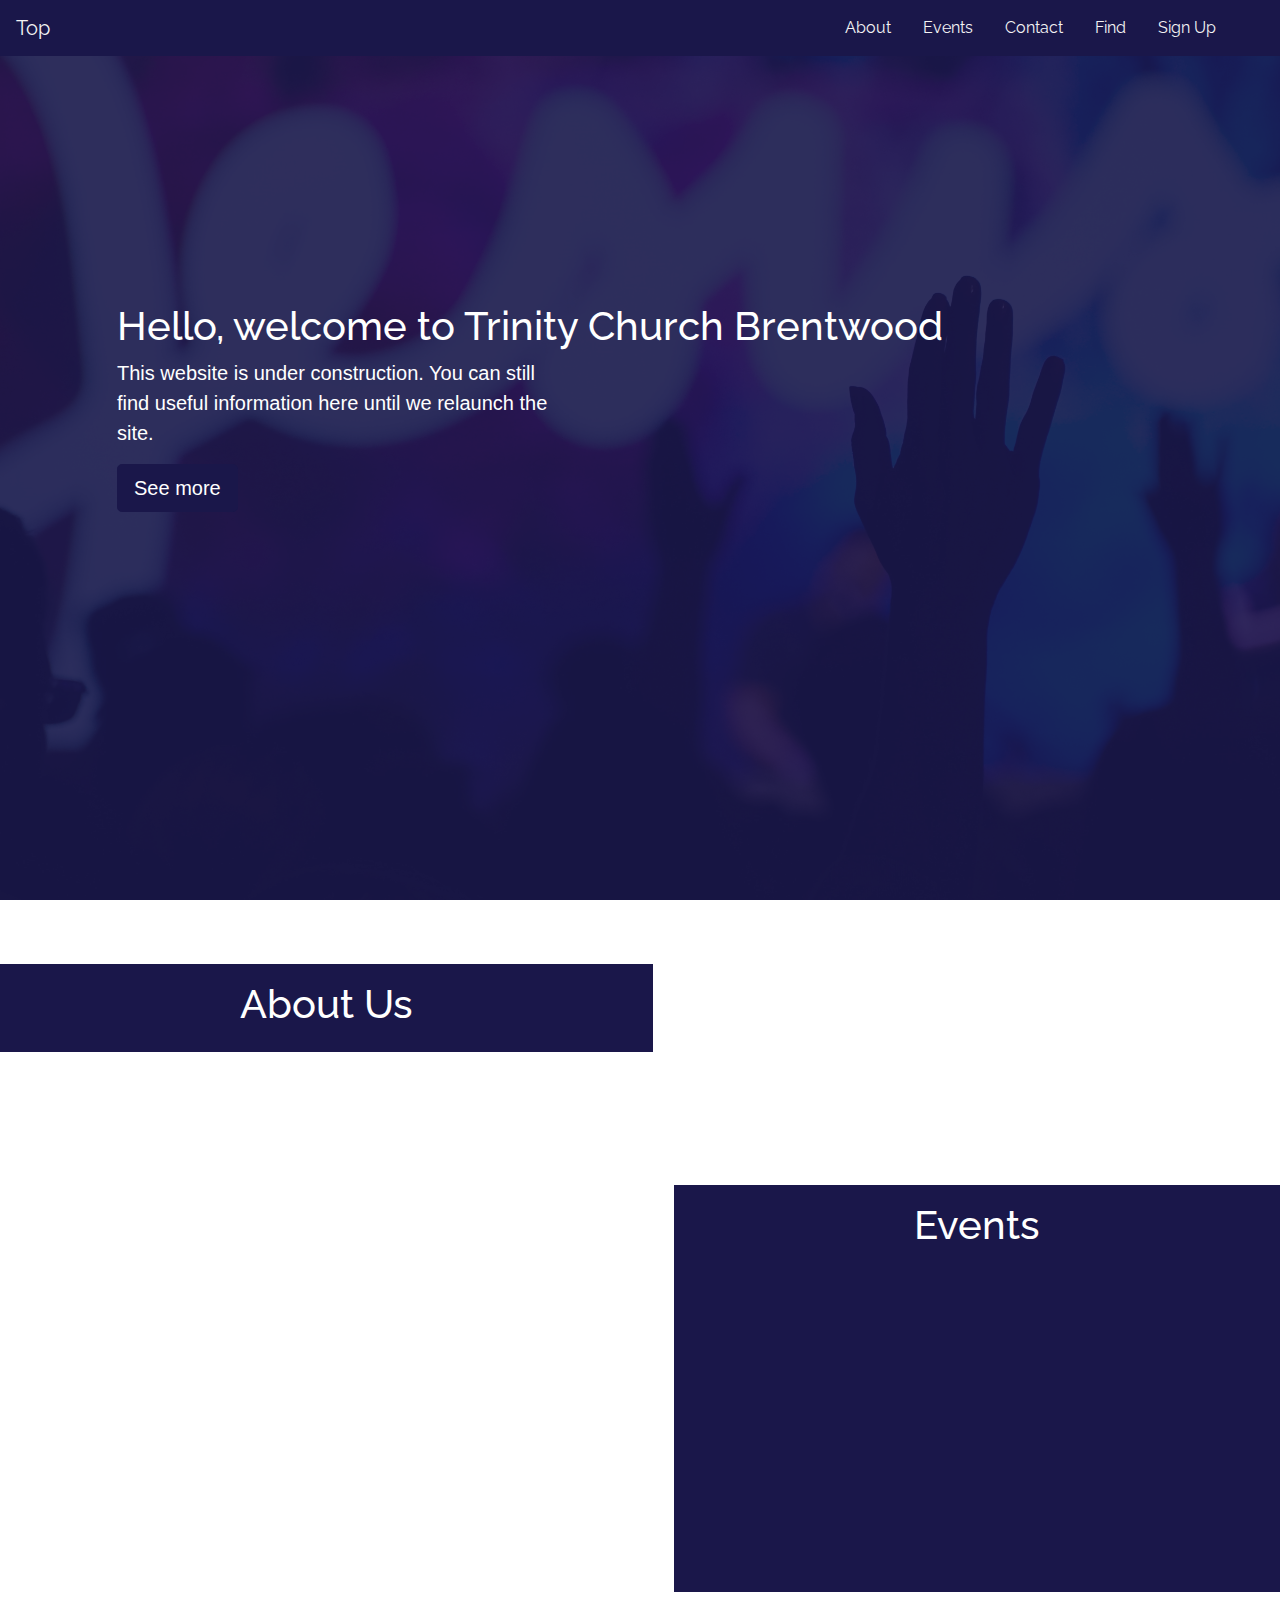
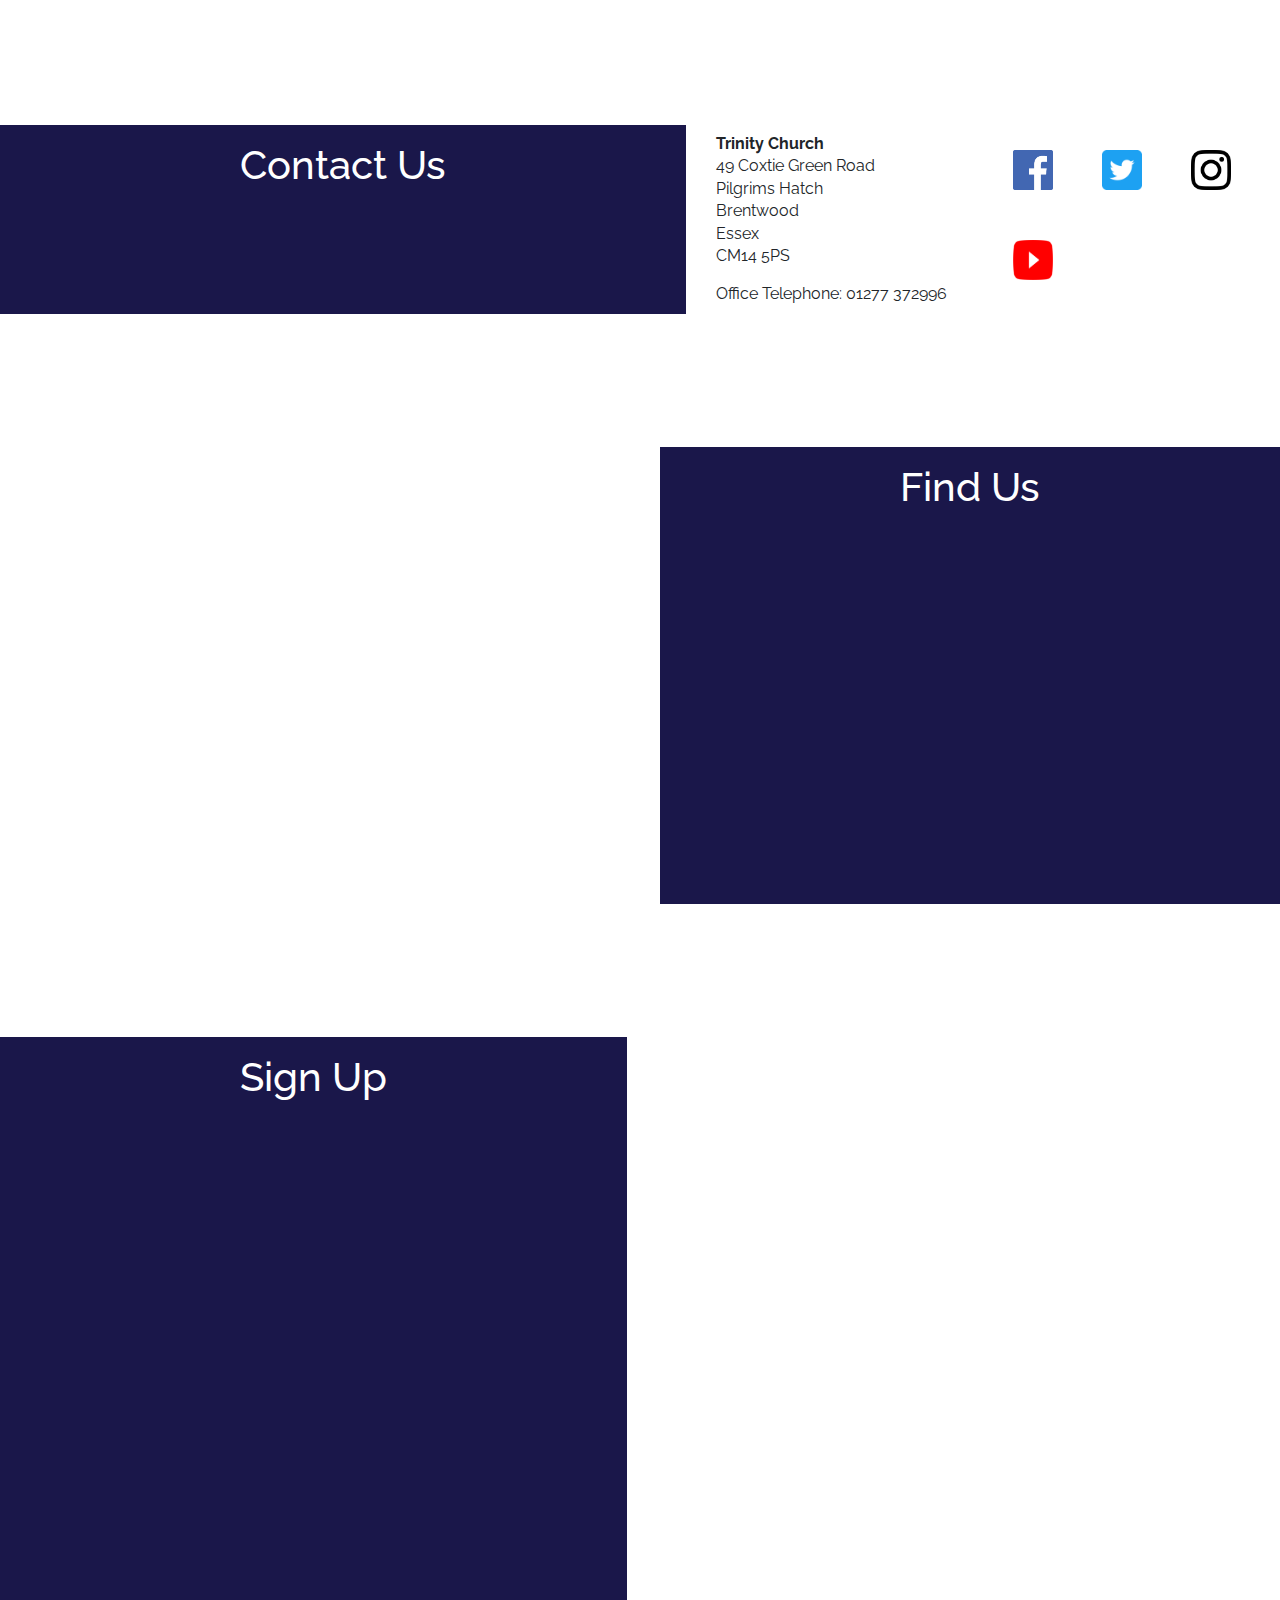
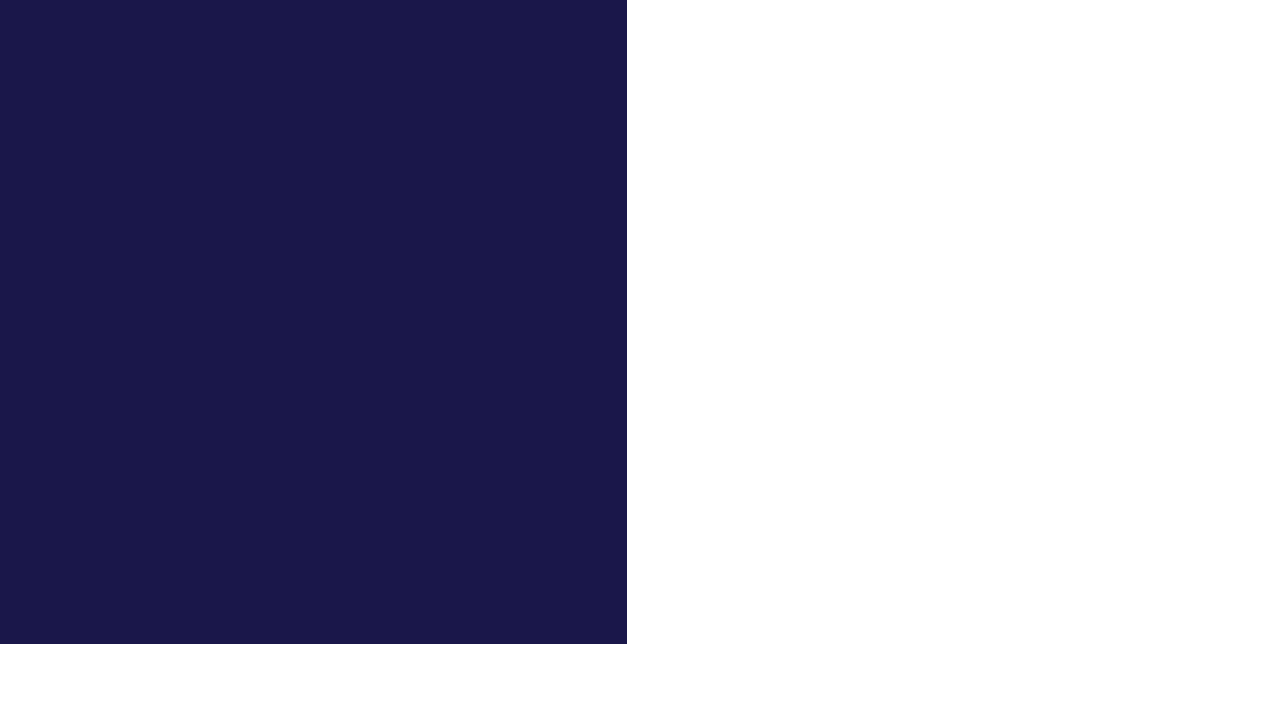
==== index.html @ a3bc24b7 "Initial web commit" ====
<!doctype html>
<html lang="en">

    <head>

		<!-- Required meta tags -->
        <meta charset="utf-8">
        <meta name="viewport" content="width=device-width, initial-scale=1, shrink-to-fit=no">
        
        <title>Trinity Church Brentwood</title>

        <link rel="stylesheet" href="assets/css/bootstrap.min.css" />
        <link rel="stylesheet" href="assets/css/main.css" />
    </head>

    <body>
        <!-- navbar -->
        <nav class="navbar navbar-expand-lg fixed-top">
            <a class="navbar-brand" href="#">Top</a>
            <button class="navbar-toggler" type="button" data-toggle="collapse" data-target="#navbarSupportedContent" aria-controls="navbarSupportedContent" aria-expanded="false" aria-label="Toggle navigation">  
                <span class="navbar-toggler-icon"></span>
            </button>
            <div class="collapse navbar-collapse " id="navbarSupportedContent">     
                <ul class="navbar-nav mr-4">
                    <li class="nav-item">
                        <a class="nav-link" data-value="about" href="#">About</a>        
                    </li> 
                    <li class="nav-item">
                        <a class="nav-link " data-value="events"href="#">Events</a>    
                    </li> 
                    <li class="nav-item">
                        <a class="nav-link" data-value="contactus" href="#">Contact</a>
                    </li>  
                    <li class="nav-item">
                        <a class="nav-link" data-value="findus" href="#">Find</a>
                    </li>  
                    <li class="nav-item">  
                        <a class="nav-link " data-value="signup" href="#">Sign Up</a>       
                    </li>  
                </ul> 
            </div>
        </nav>

        <!-- header -->
        <header class="header">
            <div class="overlay">
            </div>
            <div class="container">
                <div class="description ">
                    <h1>Hello, welcome to Trinity Church Brentwood</h1>
                    <p>This website is under construction. You can still find useful information here until we relaunch the site.</p>
                    <button class="btn btn-outline-secondary btn-lg">See more</button>
                </div>
            </div>
        </header>

        <div id="about"></div>
        <!-- About section -->
        <div class="about">
            <div class="container-fluid">
                <div class="row">
                    <div class="heading">
                        <h1>About Us</h1>
                    </div>
                </div>
            </div>
        </div>

        <!-- Events section -->
        <div style="height:5px" id="events"></div>
        <div class="events">
            <div class="container-fluid">
                <div class="row">
                    <div class="col-md-5" style="display: table; margin: 0 auto;">
                        <iframe class="content" frameborder="0" height="400" scrolling="no" src="https://tcb.churchsuite.co.uk/embed/calendar/featured?body_bgcolor=FFFFFF&event_border_color=FFFFFF&heading_color=1A174A" width="100%"></iframe>
                    </div>
                    <div class="heading">
                        <h1>Events</h1>
                    </div>
                </div>
            </div>
        </div>

        <!-- Contact section -->
        <div style="height:5px" id="contactus"></div>
        <div class="contactus">
            <div class="container-fluid">
                <div class="row">
                    <div class="heading">
                        <h1>Contact Us</h1>
                    </div>
                    <div class="col">
                        <div class="container-fluid">
                            <div class="row">
                                <div class="col">
                                    <div class="details">
                                        <p><b>Trinity Church</b></p>
                                        <p>49 Coxtie Green Road</p>
                                        <p>Pilgrims Hatch</p>
                                        <p>Brentwood</p>
                                        <p>Essex</p>
                                        <p>CM14 5PS</p>
                                    </div>
                                </div>
                            </div>
                            <div class="row">
                                <div class="col">
                                    <div class="details">
                                        <p></p>
                                       Office Telephone: 01277 372996
                                    </div>
                                </div>
                            </div>
                        </div>
                    </div>
                    <div class="col">
                        <div class="container-fluid">
                            <div class="row justify-content-center" style="height: 180px;">
                                <div class="col socialmedia">
                                    <img src="assets/img/socialmedia/facebook.png" width="40px" height="40px"></img>
                                </div>
                                <div class="col socialmedia">
                                    <img src="assets/img/socialmedia/twitter.png" width="40px" height="40px"></img>
                                </div>
                                <div class="col socialmedia">
                                    <img src="assets/img/socialmedia/instagram.png" width="40px" height="40px"></img>
                                </div>
                                <div class="col socialmedia">
                                    <img src="assets/img/socialmedia/youtube.png" width="40px" height="40px"></img>
                                </div>
                            </div>
                        </div>
                    </div>
                </div>
            </div>
        </div>

         <!-- Find Us -->
        <div style="height:5px" id="findus"></div>
        <div class="findus">
            <div class="container-fluid">
                <div class="row">
                    <div class="col-md-5" style="display: table; margin: 0 auto;">
                        <iframe src="https://www.google.com/maps/embed?pb=!1m18!1m12!1m3!1d2476.1024092380017!2d0.26860645204049977!3d51.63964957955727!2m3!1f0!2f0!3f0!3m2!1i1024!2i768!4f13.1!3m3!1m2!1s0x47d8bc32964e179f%3A0x6605ad604397d15f!2sTrinity%20Church!5e0!3m2!1sen!2suk!4v1574765801449!5m2!1sen!2suk" width="600" height="450" frameborder="0" style="border:0;" allowfullscreen=""></iframe>
                    </div>
                    <div class="heading">
                        <h1>Find Us</h1>
                    </div>
                </div>
            </div>  
        </div>

        <!-- Sign Up section -->
        <div style="height:5px" id="signup"></div>
        <div class="signup">
            <div class="container-fluid">
                <div class="row">
                    <div class="heading">
                        <h1>Sign Up</h1>
                    </div>
                    <div class="col-md-5" style="display: table; margin: 0 auto;">
                        <iframe class="content" frameborder="0" height="1200" scrolling="no" src="https://tcb.churchsuite.co.uk/embed/addressbook/form?body_bgcolor=FFFFFF" width="400"></iframe>
                    </div>
                </div>
            </div>
            
        </div>

        <!-- Scripts -->
        <script type="text/javascript" src="assets/js/jquery.min.js"></script>
        <script type="text/javascript" src="assets/js/bootstrap.min.js"></script>
        <script type="text/javascript" src='assets/js/main.js'></script>


    </body>

</html>
---- assets/css/main.css ----
@import url('https://fonts.googleapis.com/css?family=Raleway');

html,h1,h2,h3,h4,h5,h6,a{
    font-family: "Raleway";
   }

.navbar{ background:#1A174A;}

.nav-link , .navbar-brand{ color: #f4f4f4; cursor: pointer;}

.nav-link{ margin-right: 1em !important;}

.nav-link:hover{ background: #f4f4f4; color: #1A174A; }

.navbar-collapse{ justify-content: flex-end;}

.navbar-toggler{  background:#fff !important;}

html, body {
    margin: 0;
    padding: 0;
}

.header{
    background-image: url('../img/header-background.jpg');
    background-attachment: fixed;
    background-size: cover;
    background-position: center;
   }

.overlay{
    position: relative;
    float: left;
    min-height: 100%;
    min-width: 100%;
    /*height:100%;
    width:100%;*/
    left: 0;
    top: 0;
    background: rgba(26, 23, 74, 0.9);
   }

 .description{
    position: absolute;
    top: 30%;
    margin: auto;
    padding: 2em;
    
}
.description h1{
    color:#FFFFFF ;
}

.description p{
    color:#FFFFFF;
    font-size: 20px;
    width: 50%;
    line-height: 1.5;
}
.description button{
    border:1px  solid #1A174A;
    background:#1A174A;
    color:#fff;
}

.heading {
    background-color: #1A174A;
    padding: 1em 15em;
    margin: 0;
    display: flex;
    /*align-items: center;*/
}

.about{
    margin: 4em 0;
    padding: 0;
    position: relative;
}

.about h1{
    color:#FFFFFF;
}

/*Events*/
.events{
    margin: 4em 0;
    position: relative;
}
.events h1{
    color:#FFFFFF;
}

/*Contact Us*/
.contactus{
    margin: 4em 0;
    position: relative; 
}
.contactus h1{
    color:#FFFFFF;
}

.details {
    margin: 1em 0;
    line-height: 0.5vmax;
    font-family: "Raleway";
}

.socialmedia {
    display: flex;
    align-items: center;
}

.socialmedia img {
    margin: 0;
}

/*Find Us*/
.findus{
    margin: 4em 0;
    position: relative; 
}
.findus h1{
    color:#FFFFFF;
}

/*Sign Up*/
.signup{
    margin: 4em 0;
    position: relative; 
}
.signup h1{
    color:#FFFFFF;
}
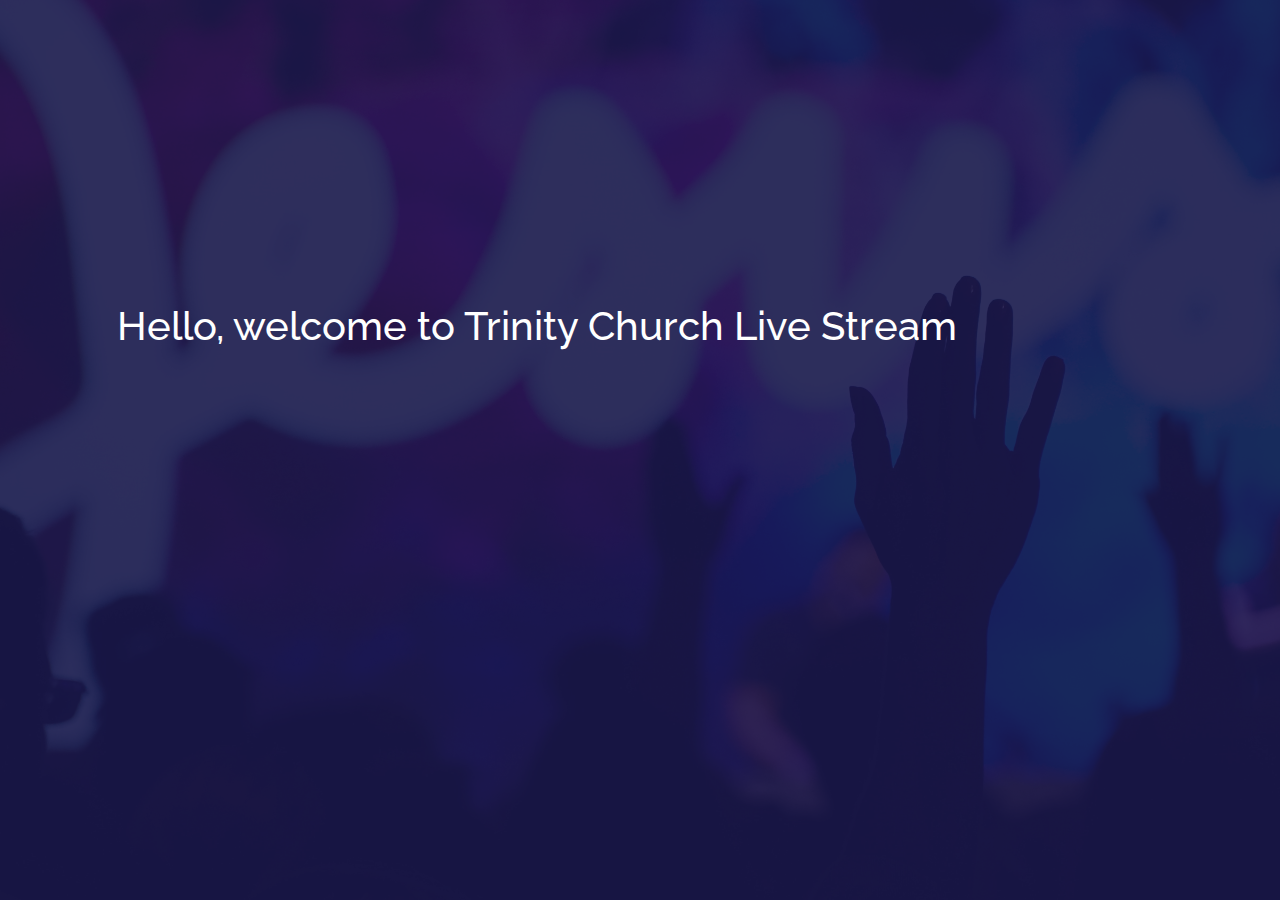
==== commit cd9e1e44: "rearrange pages" ====
--- a/index.html
+++ b/index.html
@@ -15,7 +15,7 @@
 
     <body>
         <!-- navbar -->
-        <nav class="navbar navbar-expand-lg fixed-top">
+        <!--nav class="navbar navbar-expand-lg fixed-top">
             <a class="navbar-brand" href="#">Top</a>
             <button class="navbar-toggler" type="button" data-toggle="collapse" data-target="#navbarSupportedContent" aria-controls="navbarSupportedContent" aria-expanded="false" aria-label="Toggle navigation">  
                 <span class="navbar-toggler-icon"></span>
@@ -39,7 +39,7 @@
                     </li>  
                 </ul> 
             </div>
-        </nav>
+        </nav-->
 
         <!-- header -->
         <header class="header">
@@ -47,124 +47,12 @@
             </div>
             <div class="container">
                 <div class="description ">
-                    <h1>Hello, welcome to Trinity Church Brentwood</h1>
-                    <p>This website is under construction. You can still find useful information here until we relaunch the site.</p>
-                    <button class="btn btn-outline-secondary btn-lg">See more</button>
+                    <h1>Hello, welcome to Trinity Church Live Stream</h1>
+                    <iframe width="560" height="315" src="https://www.youtube.com/embed/live_stream?channel=UCfa8s1Udrle-gUW3FH_Jwfg" frameborder="0" allowfullscreen></iframe>
+                    <!--iframe width="560" height="315" src="https://www.youtube.com/embed/O6Wyj3BQclc" frameborder="0" allowfullscreen></iframe-->
                 </div>
             </div>
         </header>
-
-        <div id="about"></div>
-        <!-- About section -->
-        <div class="about">
-            <div class="container-fluid">
-                <div class="row">
-                    <div class="heading">
-                        <h1>About Us</h1>
-                    </div>
-                </div>
-            </div>
-        </div>
-
-        <!-- Events section -->
-        <div style="height:5px" id="events"></div>
-        <div class="events">
-            <div class="container-fluid">
-                <div class="row">
-                    <div class="col-md-5" style="display: table; margin: 0 auto;">
-                        <iframe class="content" frameborder="0" height="400" scrolling="no" src="https://tcb.churchsuite.co.uk/embed/calendar/featured?body_bgcolor=FFFFFF&event_border_color=FFFFFF&heading_color=1A174A" width="100%"></iframe>
-                    </div>
-                    <div class="heading">
-                        <h1>Events</h1>
-                    </div>
-                </div>
-            </div>
-        </div>
-
-        <!-- Contact section -->
-        <div style="height:5px" id="contactus"></div>
-        <div class="contactus">
-            <div class="container-fluid">
-                <div class="row">
-                    <div class="heading">
-                        <h1>Contact Us</h1>
-                    </div>
-                    <div class="col">
-                        <div class="container-fluid">
-                            <div class="row">
-                                <div class="col">
-                                    <div class="details">
-                                        <p><b>Trinity Church</b></p>
-                                        <p>49 Coxtie Green Road</p>
-                                        <p>Pilgrims Hatch</p>
-                                        <p>Brentwood</p>
-                                        <p>Essex</p>
-                                        <p>CM14 5PS</p>
-                                    </div>
-                                </div>
-                            </div>
-                            <div class="row">
-                                <div class="col">
-                                    <div class="details">
-                                        <p></p>
-                                       Office Telephone: 01277 372996
-                                    </div>
-                                </div>
-                            </div>
-                        </div>
-                    </div>
-                    <div class="col">
-                        <div class="container-fluid">
-                            <div class="row justify-content-center" style="height: 180px;">
-                                <div class="col socialmedia">
-                                    <img src="assets/img/socialmedia/facebook.png" width="40px" height="40px"></img>
-                                </div>
-                                <div class="col socialmedia">
-                                    <img src="assets/img/socialmedia/twitter.png" width="40px" height="40px"></img>
-                                </div>
-                                <div class="col socialmedia">
-                                    <img src="assets/img/socialmedia/instagram.png" width="40px" height="40px"></img>
-                                </div>
-                                <div class="col socialmedia">
-                                    <img src="assets/img/socialmedia/youtube.png" width="40px" height="40px"></img>
-                                </div>
-                            </div>
-                        </div>
-                    </div>
-                </div>
-            </div>
-        </div>
-
-         <!-- Find Us -->
-        <div style="height:5px" id="findus"></div>
-        <div class="findus">
-            <div class="container-fluid">
-                <div class="row">
-                    <div class="col-md-5" style="display: table; margin: 0 auto;">
-                        <iframe src="https://www.google.com/maps/embed?pb=!1m18!1m12!1m3!1d2476.1024092380017!2d0.26860645204049977!3d51.63964957955727!2m3!1f0!2f0!3f0!3m2!1i1024!2i768!4f13.1!3m3!1m2!1s0x47d8bc32964e179f%3A0x6605ad604397d15f!2sTrinity%20Church!5e0!3m2!1sen!2suk!4v1574765801449!5m2!1sen!2suk" width="600" height="450" frameborder="0" style="border:0;" allowfullscreen=""></iframe>
-                    </div>
-                    <div class="heading">
-                        <h1>Find Us</h1>
-                    </div>
-                </div>
-            </div>  
-        </div>
-
-        <!-- Sign Up section -->
-        <div style="height:5px" id="signup"></div>
-        <div class="signup">
-            <div class="container-fluid">
-                <div class="row">
-                    <div class="heading">
-                        <h1>Sign Up</h1>
-                    </div>
-                    <div class="col-md-5" style="display: table; margin: 0 auto;">
-                        <iframe class="content" frameborder="0" height="1200" scrolling="no" src="https://tcb.churchsuite.co.uk/embed/addressbook/form?body_bgcolor=FFFFFF" width="400"></iframe>
-                    </div>
-                </div>
-            </div>
-            
-        </div>
 
         <!-- Scripts -->
         <script type="text/javascript" src="assets/js/jquery.min.js"></script>
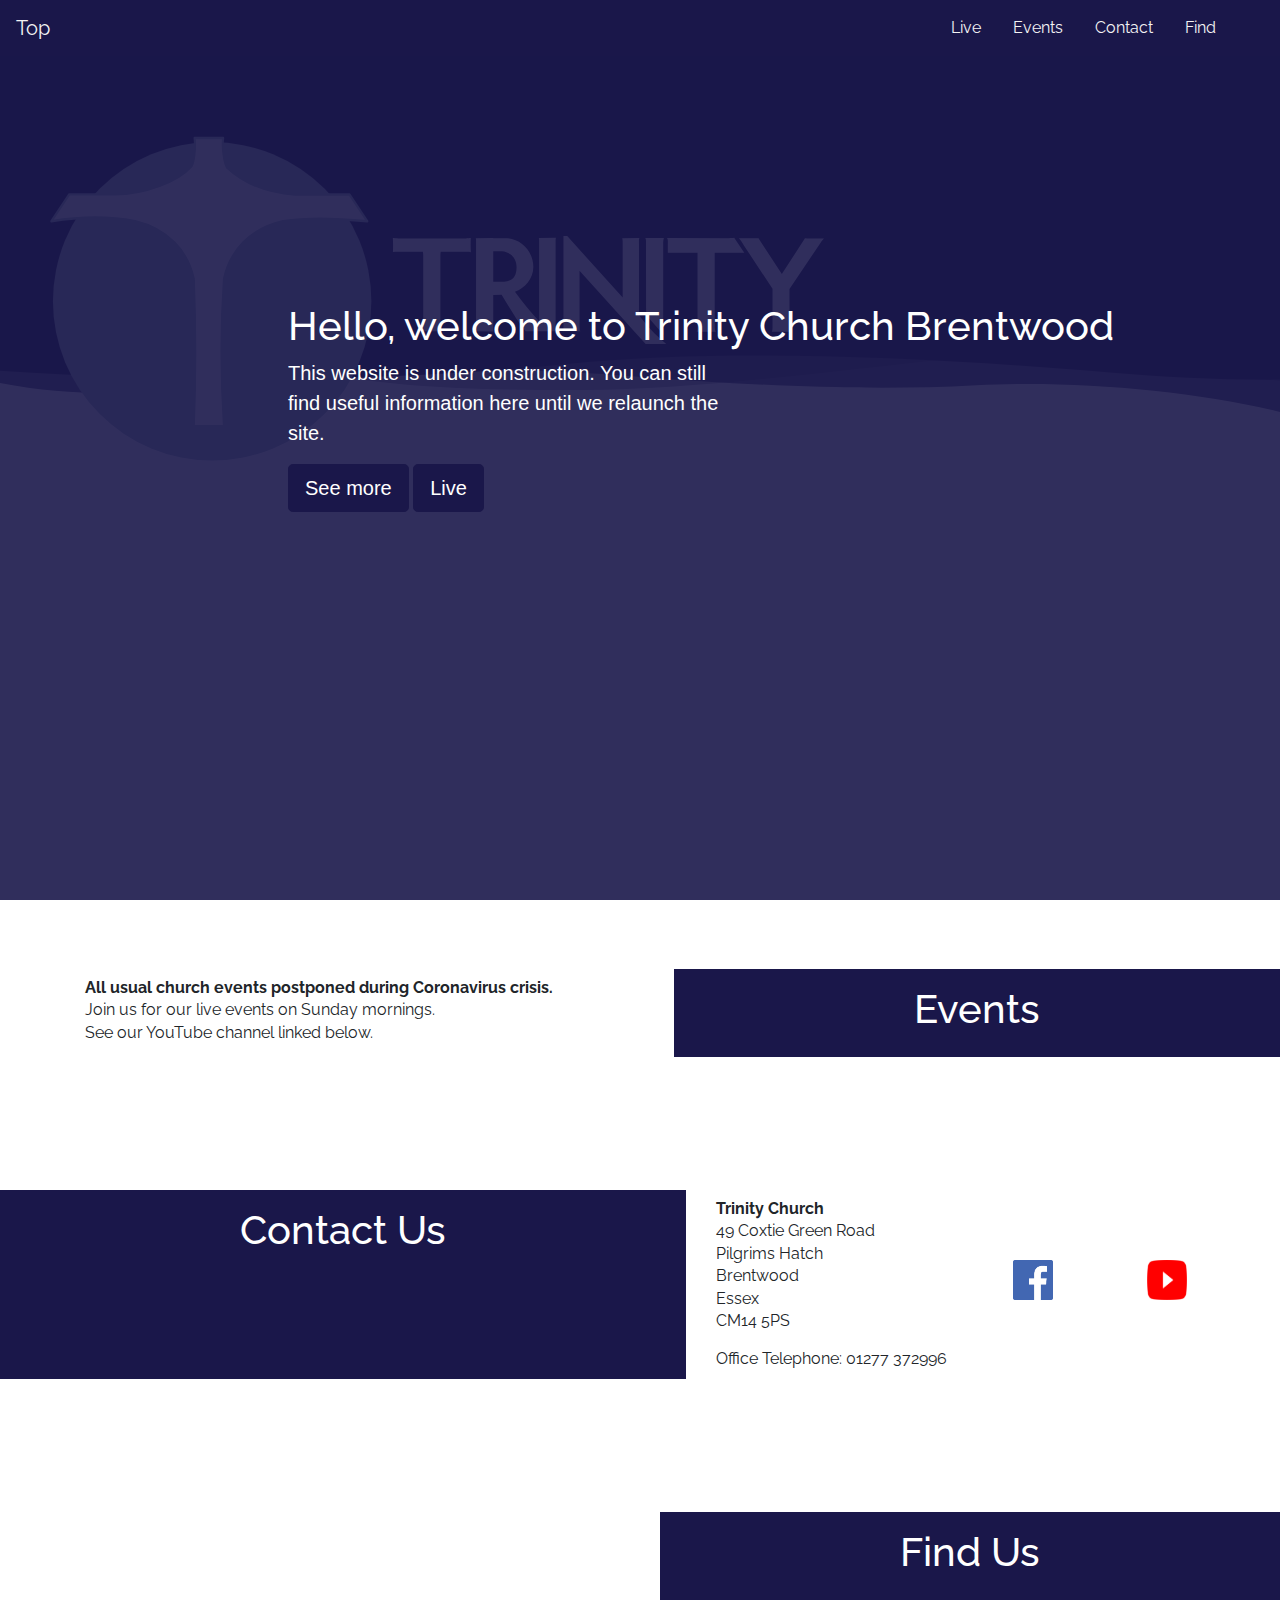
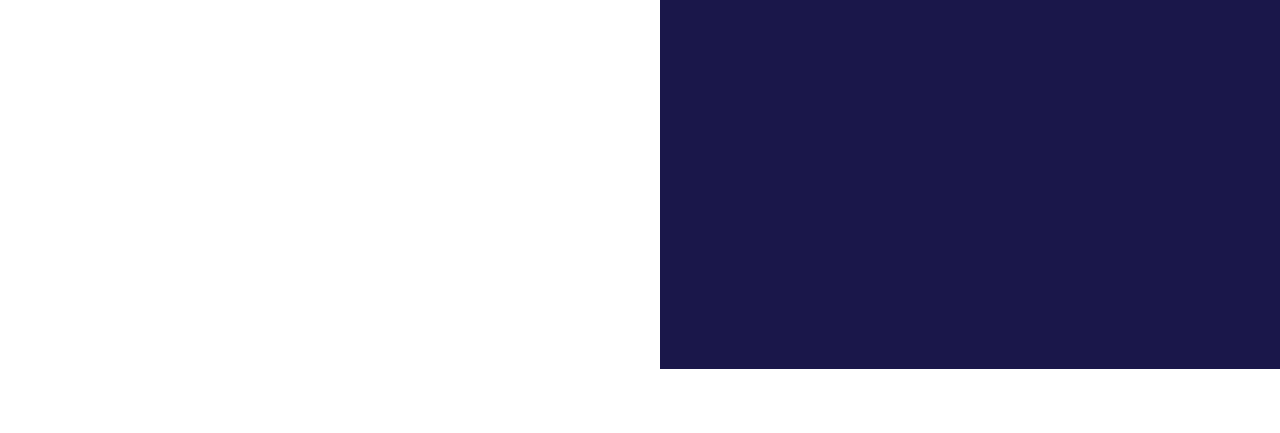
==== commit cccf311f: "changed to full site" ====
--- a/index.html
+++ b/index.html
@@ -11,11 +11,12 @@
 
         <link rel="stylesheet" href="assets/css/bootstrap.min.css" />
         <link rel="stylesheet" href="assets/css/main.css" />
+        <script data-ad-client="ca-pub-2407941074695383" async src="https://pagead2.googlesyndication.com/pagead/js/adsbygoogle.js"></script>
     </head>
 
     <body>
         <!-- navbar -->
-        <!--nav class="navbar navbar-expand-lg fixed-top">
+        <nav class="navbar navbar-expand-lg fixed-top">
             <a class="navbar-brand" href="#">Top</a>
             <button class="navbar-toggler" type="button" data-toggle="collapse" data-target="#navbarSupportedContent" aria-controls="navbarSupportedContent" aria-expanded="false" aria-label="Toggle navigation">  
                 <span class="navbar-toggler-icon"></span>
@@ -23,8 +24,11 @@
             <div class="collapse navbar-collapse " id="navbarSupportedContent">     
                 <ul class="navbar-nav mr-4">
                     <li class="nav-item">
+                        <a class="nav-link " data-value="events"href="/live.html">Live</a>    
+                    </li> 
+                    <!--li class="nav-item">
                         <a class="nav-link" data-value="about" href="#">About</a>        
-                    </li> 
+                    </li--> 
                     <li class="nav-item">
                         <a class="nav-link " data-value="events"href="#">Events</a>    
                     </li> 
@@ -34,12 +38,12 @@
                     <li class="nav-item">
                         <a class="nav-link" data-value="findus" href="#">Find</a>
                     </li>  
-                    <li class="nav-item">  
+                    <!--li class="nav-item">  
                         <a class="nav-link " data-value="signup" href="#">Sign Up</a>       
-                    </li>  
+                    </li-->  
                 </ul> 
             </div>
-        </nav-->
+        </nav>
 
         <!-- header -->
         <header class="header">
@@ -47,12 +51,133 @@
             </div>
             <div class="container">
                 <div class="description ">
-                    <h1>Hello, welcome to Trinity Church Live Stream</h1>
-                    <iframe width="560" height="315" src="https://www.youtube.com/embed/live_stream?channel=UCfa8s1Udrle-gUW3FH_Jwfg" frameborder="0" allowfullscreen></iframe>
-                    <!--iframe width="560" height="315" src="https://www.youtube.com/embed/O6Wyj3BQclc" frameborder="0" allowfullscreen></iframe-->
+                    <h1>Hello, welcome to Trinity Church Brentwood</h1>
+                    <p>This website is under construction. You can still find useful information here until we relaunch the site.</p>
+                    <button class="btn btn-outline-secondary btn-lg">See more</button>
+                    <button class="btn btn-outline-secondary btn-lg" onclick="location.href='live.html'">Live</button>
                 </div>
             </div>
         </header>
+
+        <div id="about"></div>
+        <!-- About section -->
+        <!--div class="about">
+            <div class="container-fluid">
+                <div class="row">
+                    <div class="heading">
+                        <h1>About Us</h1>
+                    </div>
+                </div>
+            </div>
+        </div-->
+
+        <!-- Events section -->
+        <div style="height:5px" id="events"></div>
+        <div class="events">
+            <div class="container-fluid">
+                <div class="row">
+                    <div class="col-md-5" style="display: table; margin: 0 auto;">
+                        <div class="details">
+                            <p><b>All usual church events postponed during Coronavirus crisis.</b></p>
+                            <p>Join us for our live events on Sunday mornings.</p>
+                            <p>See our YouTube channel linked below.</p>
+                        </div>
+                        <!--iframe class="content" frameborder="0" height="400" scrolling="no" src="https://tcb.churchsuite.co.uk/embed/calendar/featured?body_bgcolor=FFFFFF&event_border_color=FFFFFF&heading_color=1A174A" width="100%"></iframe-->                    </div>
+                    <div class="heading">
+                        <h1>Events</h1>
+                    </div>
+                </div>
+            </div>
+        </div>
+
+        <!-- Contact section -->
+        <div style="height:5px" id="contactus"></div>
+        <div class="contactus">
+            <div class="container-fluid">
+                <div class="row">
+                    <div class="heading">
+                        <h1>Contact Us</h1>
+                    </div>
+                    <div class="col">
+                        <div class="container-fluid">
+                            <div class="row">
+                                <div class="col">
+                                    <div class="details">
+                                        <p><b>Trinity Church</b></p>
+                                        <p>49 Coxtie Green Road</p>
+                                        <p>Pilgrims Hatch</p>
+                                        <p>Brentwood</p>
+                                        <p>Essex</p>
+                                        <p>CM14 5PS</p>
+                                    </div>
+                                </div>
+                            </div>
+                            <div class="row">
+                                <div class="col">
+                                    <div class="details">
+                                        <p></p>
+                                       Office Telephone: 01277 372996
+                                    </div>
+                                </div>
+                            </div>
+                        </div>
+                    </div>
+                    <div class="col">
+                        <div class="container-fluid">
+                            <div class="row justify-content-center" style="height: 180px;">
+                                <div class="col socialmedia">
+                                    <a href="https://www.facebook.com/Trinity-Church-Brentwood-158716770830138/" target="_blank">
+                                        <img src="assets/img/socialmedia/facebook.png" width="40px" height="40px"></img>
+                                    </a>
+                                </div>
+                                <!--div class="col socialmedia">
+                                    <img src="assets/img/socialmedia/twitter.png" width="40px" height="40px"></img>
+                                </div>
+                                <div class="col socialmedia">
+                                    <img src="assets/img/socialmedia/instagram.png" width="40px" height="40px"></img>
+                                </div-->
+                                <div class="col socialmedia">
+                                    <a href="https://www.youtube.com/c/TCBChurch" target="_blank">
+                                        <img src="assets/img/socialmedia/youtube.png" width="40px" height="40px"></img>
+                                    </a>
+                                </div>
+                            </div>
+                        </div>
+                    </div>
+                </div>
+            </div>
+        </div>
+
+         <!-- Find Us -->
+        <div style="height:5px" id="findus"></div>
+        <div class="findus">
+            <div class="container-fluid">
+                <div class="row">
+                    <div class="col-md-5" style="display: table; margin: 0 auto;">
+                        <iframe src="https://www.google.com/maps/embed?pb=!1m18!1m12!1m3!1d2476.1024092380017!2d0.26860645204049977!3d51.63964957955727!2m3!1f0!2f0!3f0!3m2!1i1024!2i768!4f13.1!3m3!1m2!1s0x47d8bc32964e179f%3A0x6605ad604397d15f!2sTrinity%20Church!5e0!3m2!1sen!2suk!4v1574765801449!5m2!1sen!2suk" width="600" height="450" frameborder="0" style="border:0;" allowfullscreen=""></iframe>
+                    </div>
+                    <div class="heading">
+                        <h1>Find Us</h1>
+                    </div>
+                </div>
+            </div>  
+        </div>
+
+        <!-- Sign Up section -->
+        <!--div style="height:5px" id="signup"></div>
+        <div class="signup">
+            <div class="container-fluid">
+                <div class="row">
+                    <div class="heading">
+                        <h1>Sign Up</h1>
+                    </div>
+                    <div class="col-md-5" style="display: table; margin: 0 auto;">
+                        <iframe class="content" frameborder="0" height="1200" scrolling="no" src="https://tcb.churchsuite.co.uk/embed/addressbook/form?body_bgcolor=FFFFFF" width="400"></iframe>
+                    </div>
+                </div>
+            </div>
+            
+        </div-->
 
         <!-- Scripts -->
         <script type="text/javascript" src="assets/js/jquery.min.js"></script>
--- a/assets/css/main.css
+++ b/assets/css/main.css
@@ -23,7 +23,7 @@
 }
 
 .header{
-    background-image: url('../img/header-background.jpg');
+    background-image: url('../img/SinglePageBackground.svg');
     background-attachment: fixed;
     background-size: cover;
     background-position: center;
@@ -44,6 +44,7 @@
  .description{
     position: absolute;
     top: 30%;
+    left: 20%;
     margin: auto;
     padding: 2em;
     
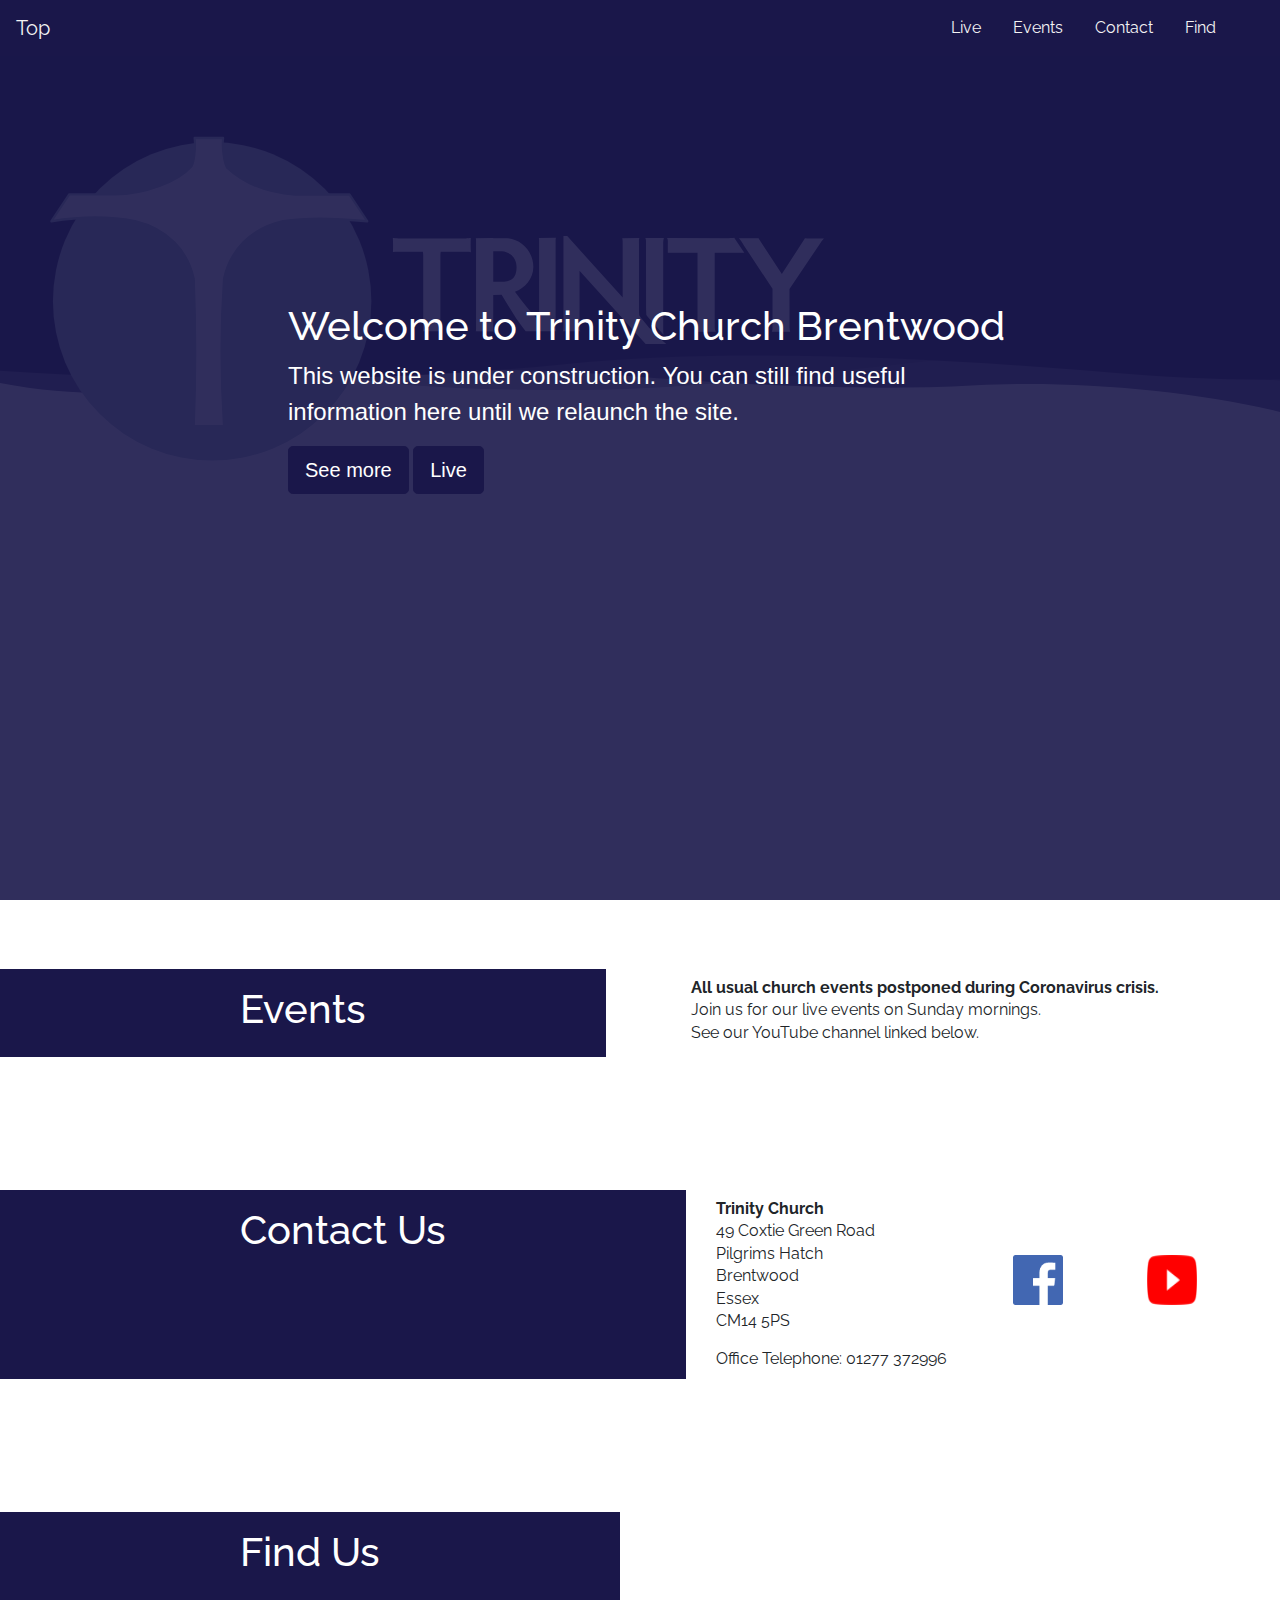
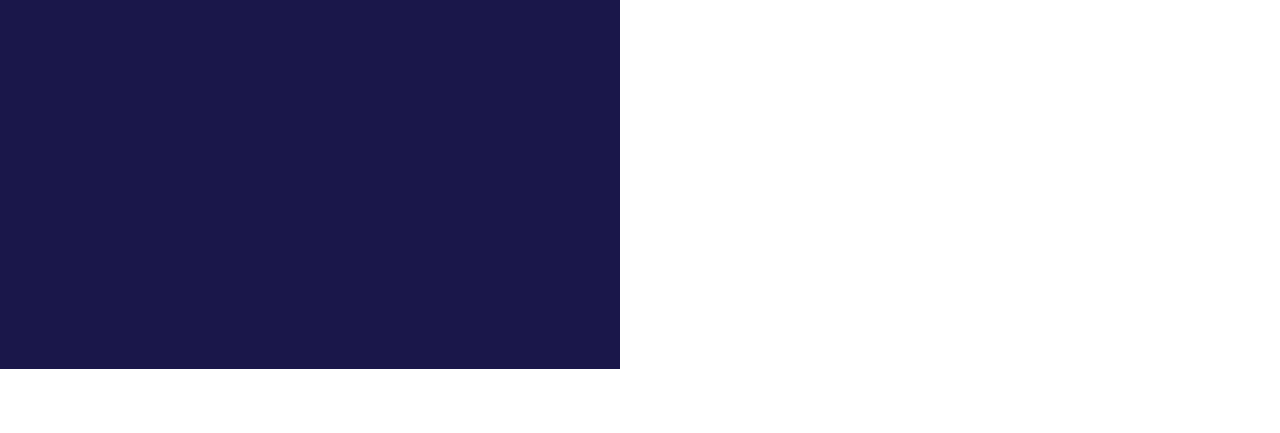
==== commit d8ca1f1c: "Tweaks" ====
--- a/index.html
+++ b/index.html
@@ -51,9 +51,9 @@
             </div>
             <div class="container">
                 <div class="description ">
-                    <h1>Hello, welcome to Trinity Church Brentwood</h1>
+                    <h1>Welcome to Trinity Church Brentwood</h1>
                     <p>This website is under construction. You can still find useful information here until we relaunch the site.</p>
-                    <button class="btn btn-outline-secondary btn-lg">See more</button>
+                    <button class="btn btn-outline-secondary btn-lg" onclick="location.href='#events'">See more</button>
                     <button class="btn btn-outline-secondary btn-lg" onclick="location.href='live.html'">Live</button>
                 </div>
             </div>
@@ -76,15 +76,16 @@
         <div class="events">
             <div class="container-fluid">
                 <div class="row">
+                    <div class="heading">
+                        <h1>Events</h1>
+                    </div>
                     <div class="col-md-5" style="display: table; margin: 0 auto;">
                         <div class="details">
                             <p><b>All usual church events postponed during Coronavirus crisis.</b></p>
                             <p>Join us for our live events on Sunday mornings.</p>
                             <p>See our YouTube channel linked below.</p>
                         </div>
-                        <!--iframe class="content" frameborder="0" height="400" scrolling="no" src="https://tcb.churchsuite.co.uk/embed/calendar/featured?body_bgcolor=FFFFFF&event_border_color=FFFFFF&heading_color=1A174A" width="100%"></iframe-->                    </div>
-                    <div class="heading">
-                        <h1>Events</h1>
+                        <!--iframe class="content" frameborder="0" height="400" scrolling="no" src="https://tcb.churchsuite.co.uk/embed/calendar/featured?body_bgcolor=FFFFFF&event_border_color=FFFFFF&heading_color=1A174A" width="100%"></iframe-->                    
                     </div>
                 </div>
             </div>
@@ -124,10 +125,10 @@
                     </div>
                     <div class="col">
                         <div class="container-fluid">
-                            <div class="row justify-content-center" style="height: 180px;">
+                            <div class="row justify-content-left" style="height: 180px;">
                                 <div class="col socialmedia">
                                     <a href="https://www.facebook.com/Trinity-Church-Brentwood-158716770830138/" target="_blank">
-                                        <img src="assets/img/socialmedia/facebook.png" width="40px" height="40px"></img>
+                                        <img src="assets/img/socialmedia/facebook.png" width="50px" height="50px"></img>
                                     </a>
                                 </div>
                                 <!--div class="col socialmedia">
@@ -138,7 +139,7 @@
                                 </div-->
                                 <div class="col socialmedia">
                                     <a href="https://www.youtube.com/c/TCBChurch" target="_blank">
-                                        <img src="assets/img/socialmedia/youtube.png" width="40px" height="40px"></img>
+                                        <img src="assets/img/socialmedia/youtube.png" width="50px" height="50px"></img>
                                     </a>
                                 </div>
                             </div>
@@ -153,11 +154,11 @@
         <div class="findus">
             <div class="container-fluid">
                 <div class="row">
+                    <div class="heading">
+                        <h1>Find Us</h1>
+                    </div>
                     <div class="col-md-5" style="display: table; margin: 0 auto;">
                         <iframe src="https://www.google.com/maps/embed?pb=!1m18!1m12!1m3!1d2476.1024092380017!2d0.26860645204049977!3d51.63964957955727!2m3!1f0!2f0!3f0!3m2!1i1024!2i768!4f13.1!3m3!1m2!1s0x47d8bc32964e179f%3A0x6605ad604397d15f!2sTrinity%20Church!5e0!3m2!1sen!2suk!4v1574765801449!5m2!1sen!2suk" width="600" height="450" frameborder="0" style="border:0;" allowfullscreen=""></iframe>
-                    </div>
-                    <div class="heading">
-                        <h1>Find Us</h1>
                     </div>
                 </div>
             </div>  
--- a/assets/css/main.css
+++ b/assets/css/main.css
@@ -55,8 +55,8 @@
 
 .description p{
     color:#FFFFFF;
-    font-size: 20px;
-    width: 50%;
+    font-size: 1.5em;
+    width: 70%;
     line-height: 1.5;
 }
 .description button{
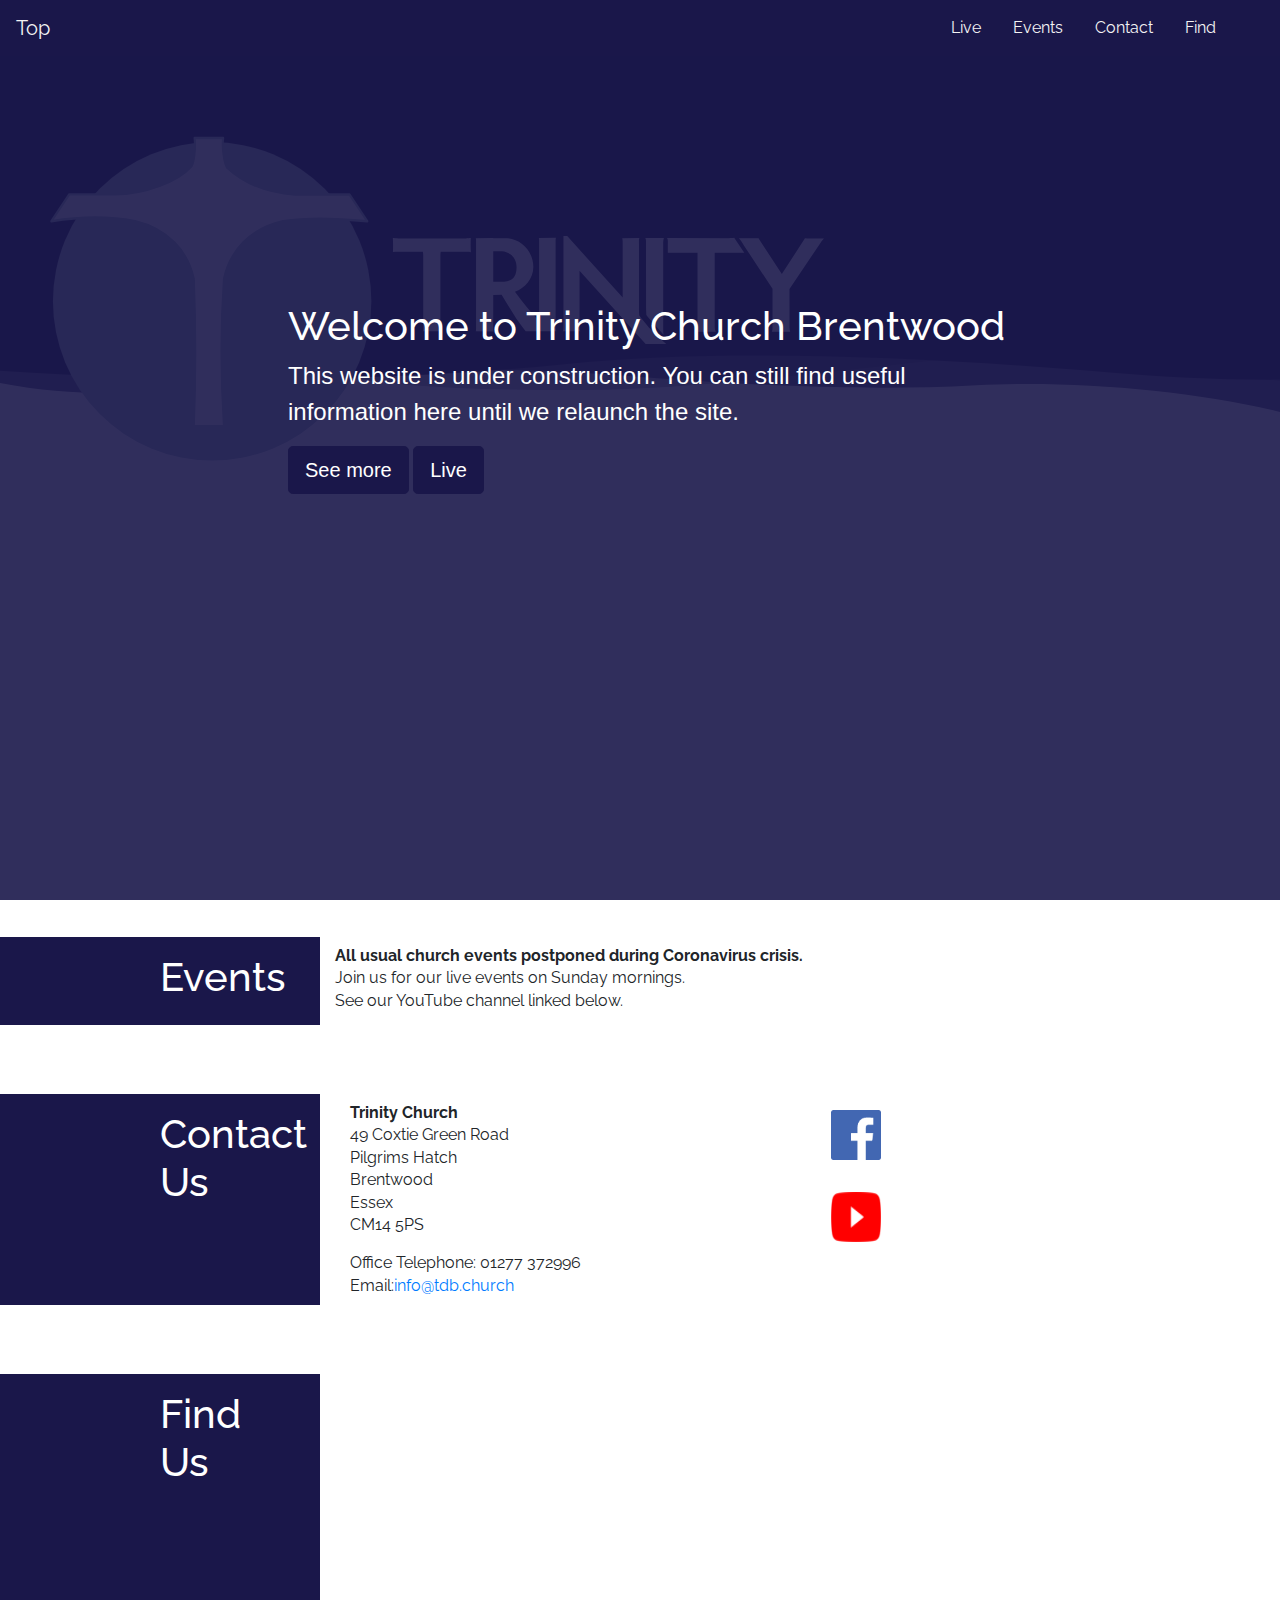
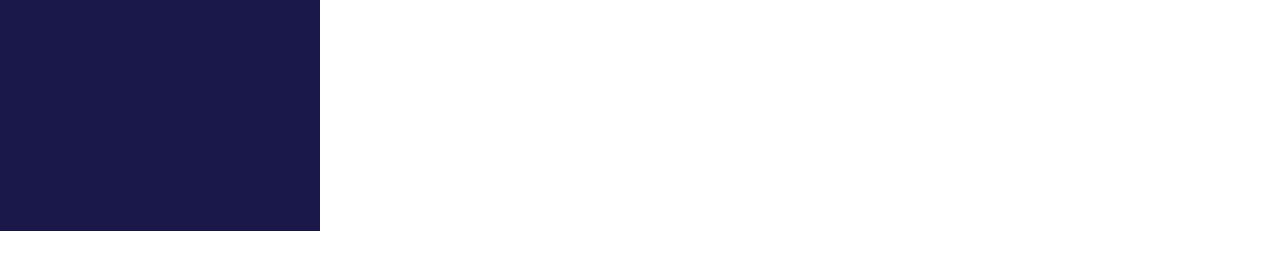
==== commit 95755d15: "Tweaked background image and layout." ====
--- a/index.html
+++ b/index.html
@@ -79,7 +79,7 @@
                     <div class="heading">
                         <h1>Events</h1>
                     </div>
-                    <div class="col-md-5" style="display: table; margin: 0 auto;">
+                    <div class="col" style="display: table; margin: 0 auto;">
                         <div class="details">
                             <p><b>All usual church events postponed during Coronavirus crisis.</b></p>
                             <p>Join us for our live events on Sunday mornings.</p>
@@ -116,32 +116,40 @@
                             <div class="row">
                                 <div class="col">
                                     <div class="details">
-                                        <p></p>
-                                       Office Telephone: 01277 372996
+                                        <p>Office Telephone: 01277 372996</p>
+                                        <p>Email:<a href="mailto:info@tcb.church">info@tdb.church</a></p>
                                     </div>
                                 </div>
                             </div>
                         </div>
                     </div>
                     <div class="col">
-                        <div class="container-fluid">
-                            <div class="row justify-content-left" style="height: 180px;">
-                                <div class="col socialmedia">
-                                    <a href="https://www.facebook.com/Trinity-Church-Brentwood-158716770830138/" target="_blank">
-                                        <img src="assets/img/socialmedia/facebook.png" width="50px" height="50px"></img>
-                                    </a>
+                        <div class="row">
+                            <div class="col">
+                                <div class="row">
+                                    <div class="col socialmedia">
+                                        <a href="https://www.facebook.com/Trinity-Church-Brentwood-158716770830138/" target="_blank">
+                                            <img src="assets/img/socialmedia/facebook.png" width="50px" height="50px"></img>
+                                        </a>
+                                    </div>
                                 </div>
-                                <!--div class="col socialmedia">
-                                    <img src="assets/img/socialmedia/twitter.png" width="40px" height="40px"></img>
+                                <div class="row">
+                                    <div class="col socialmedia">
+                                        <a href="https://www.youtube.com/c/TCBChurch" target="_blank">
+                                            <img src="assets/img/socialmedia/youtube.png" width="50px" height="50px"></img>
+                                        </a>
+                                    </div>
                                 </div>
-                                <div class="col socialmedia">
-                                    <img src="assets/img/socialmedia/instagram.png" width="40px" height="40px"></img>
+                                <!--div class="row">
+                                    <div class="col socialmedia">
+                                        <img src="assets/img/socialmedia/twitter.png" width="40px" height="40px"></img>
+                                    </div>
+                                </div>
+                                <div class="row">
+                                    <div class="col socialmedia">
+                                        <img src="assets/img/socialmedia/instagram.png" width="40px" height="40px"></img>
+                                    </div>
                                 </div-->
-                                <div class="col socialmedia">
-                                    <a href="https://www.youtube.com/c/TCBChurch" target="_blank">
-                                        <img src="assets/img/socialmedia/youtube.png" width="50px" height="50px"></img>
-                                    </a>
-                                </div>
                             </div>
                         </div>
                     </div>
@@ -157,7 +165,7 @@
                     <div class="heading">
                         <h1>Find Us</h1>
                     </div>
-                    <div class="col-md-5" style="display: table; margin: 0 auto;">
+                    <div class="col" style="display: table; margin: 0 auto;">
                         <iframe src="https://www.google.com/maps/embed?pb=!1m18!1m12!1m3!1d2476.1024092380017!2d0.26860645204049977!3d51.63964957955727!2m3!1f0!2f0!3f0!3m2!1i1024!2i768!4f13.1!3m3!1m2!1s0x47d8bc32964e179f%3A0x6605ad604397d15f!2sTrinity%20Church!5e0!3m2!1sen!2suk!4v1574765801449!5m2!1sen!2suk" width="600" height="450" frameborder="0" style="border:0;" allowfullscreen=""></iframe>
                     </div>
                 </div>
--- a/assets/css/main.css
+++ b/assets/css/main.css
@@ -67,14 +67,15 @@
 
 .heading {
     background-color: #1A174A;
-    padding: 1em 15em;
+    padding: 1em 10em;
     margin: 0;
     display: flex;
+    width: 2em;
     /*align-items: center;*/
 }
 
 .about{
-    margin: 4em 0;
+    margin: 2em 0;
     padding: 0;
     position: relative;
 }
@@ -85,7 +86,7 @@
 
 /*Events*/
 .events{
-    margin: 4em 0;
+    margin: 2em 0;
     position: relative;
 }
 .events h1{
@@ -94,7 +95,7 @@
 
 /*Contact Us*/
 .contactus{
-    margin: 4em 0;
+    margin: 2em 0;
     position: relative; 
 }
 .contactus h1{
@@ -109,16 +110,16 @@
 
 .socialmedia {
     display: flex;
-    align-items: center;
+    align-items: top;
 }
 
 .socialmedia img {
-    margin: 0;
+    margin: 1em;
 }
 
 /*Find Us*/
 .findus{
-    margin: 4em 0;
+    margin: 2em 0;
     position: relative; 
 }
 .findus h1{
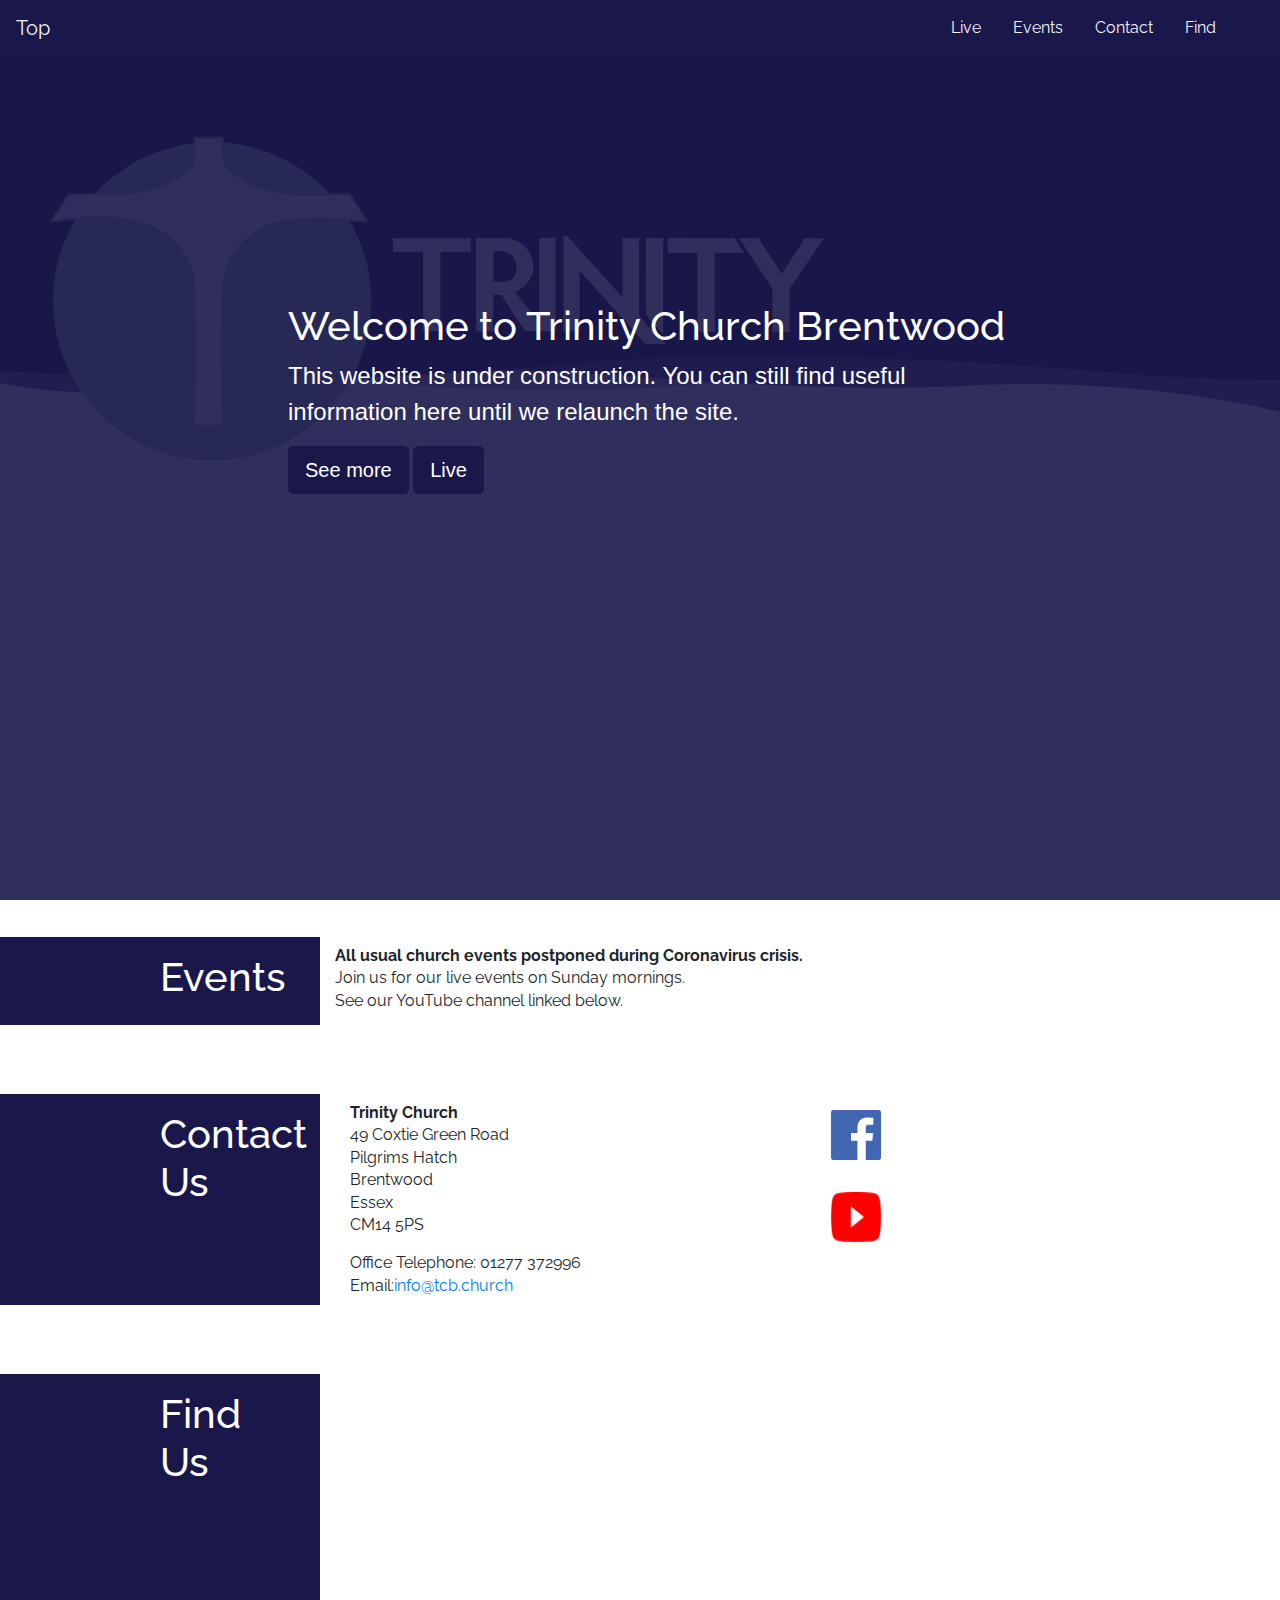
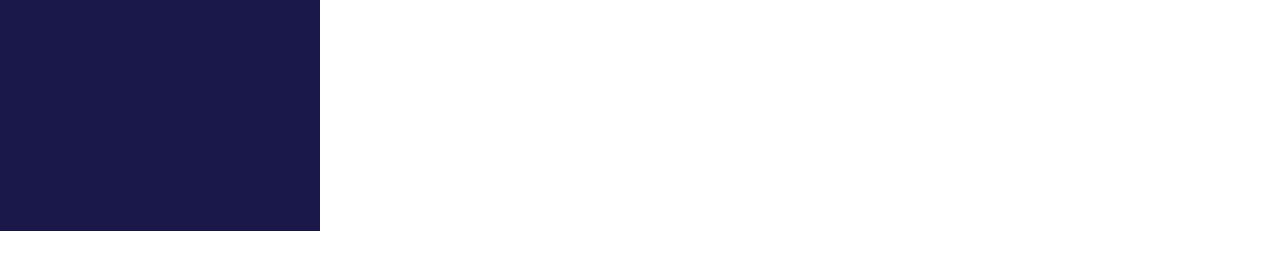
==== commit f89a77ae: "Fixed email address" ====
--- a/index.html
+++ b/index.html
@@ -117,7 +117,7 @@
                                 <div class="col">
                                     <div class="details">
                                         <p>Office Telephone: 01277 372996</p>
-                                        <p>Email:<a href="mailto:info@tcb.church">info@tdb.church</a></p>
+                                        <p>Email:<a href="mailto:info@tcb.church">info@tcb.church</a></p>
                                     </div>
                                 </div>
                             </div>
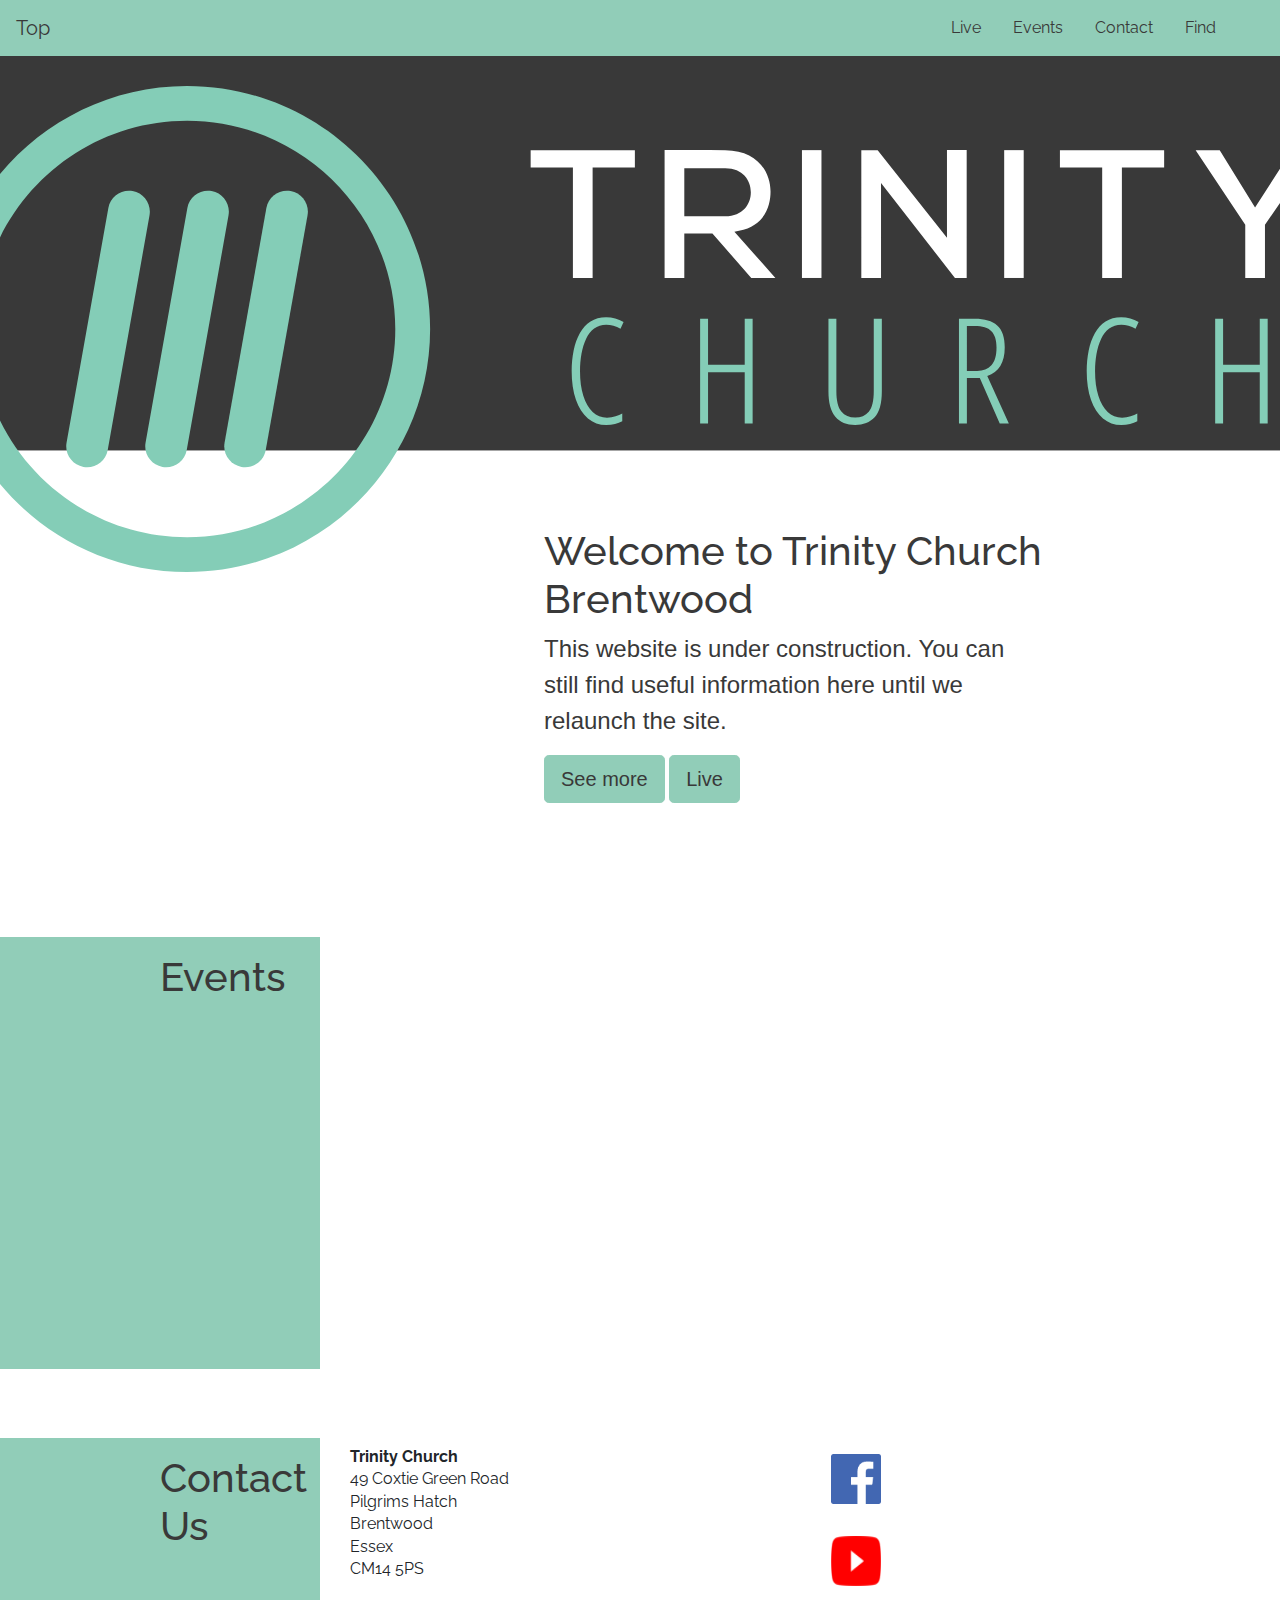
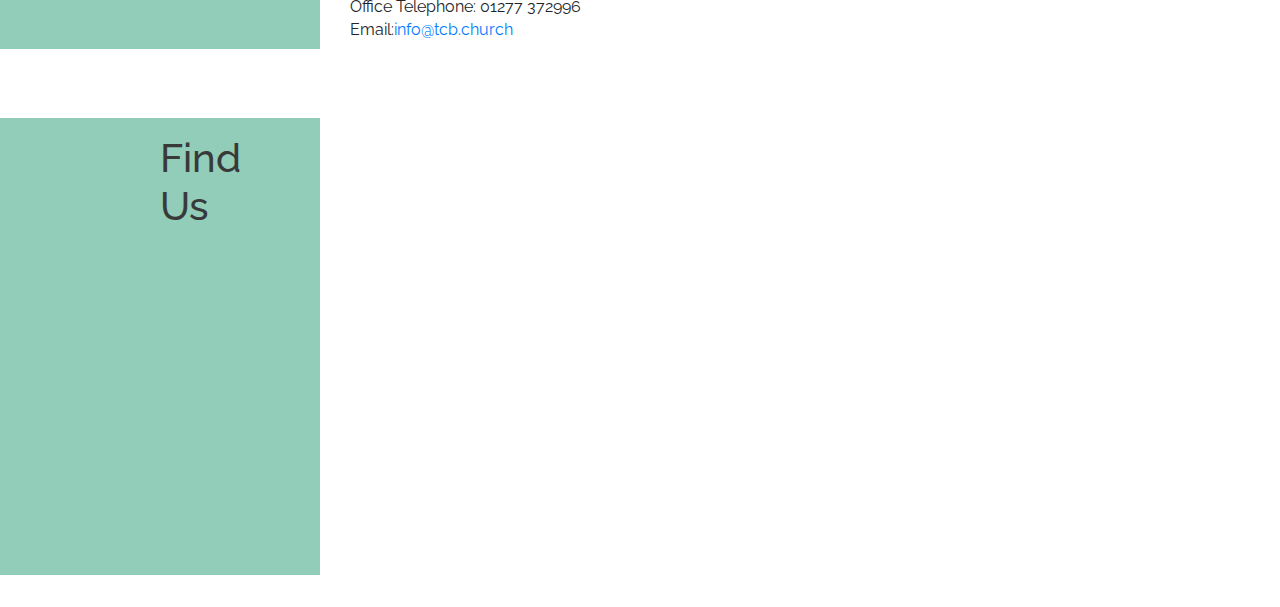
==== commit e9ce8eed: "Updated to new branding" ====
--- a/index.html
+++ b/index.html
@@ -47,8 +47,8 @@
 
         <!-- header -->
         <header class="header">
-            <div class="overlay">
-            </div>
+            <!--div class="overlay">
+            </div-->
             <div class="container">
                 <div class="description ">
                     <h1>Welcome to Trinity Church Brentwood</h1>
@@ -81,9 +81,10 @@
                     </div>
                     <div class="col" style="display: table; margin: 0 auto;">
                         <div class="details">
-                            <p><b>All usual church events postponed during Coronavirus crisis.</b></p>
+                            <iframe frameborder="0" height="400" scrolling="no" src="https://tcb.churchsuite.com/embed/calendar/events" style="border-width:0" width="100%"></iframe>
+                            <!--p><b>All usual church events postponed during Coronavirus crisis.</b></p>
                             <p>Join us for our live events on Sunday mornings.</p>
-                            <p>See our YouTube channel linked below.</p>
+                            <p>See our YouTube channel linked below.</p-->
                         </div>
                         <!--iframe class="content" frameborder="0" height="400" scrolling="no" src="https://tcb.churchsuite.co.uk/embed/calendar/featured?body_bgcolor=FFFFFF&event_border_color=FFFFFF&heading_color=1A174A" width="100%"></iframe-->                    
                     </div>
--- a/assets/css/main.css
+++ b/assets/css/main.css
@@ -5,13 +5,13 @@
     font-family: "Raleway";
    }
 
-.navbar{ background:#1A174A;}
+.navbar{ background:#91cdb8;}
 
-.nav-link , .navbar-brand{ color: #f4f4f4; cursor: pointer;}
+.nav-link , .navbar-brand{ color: #393939; cursor: pointer;}
 
 .nav-link{ margin-right: 1em !important;}
 
-.nav-link:hover{ background: #f4f4f4; color: #1A174A; }
+.nav-link:hover{ background: #f4f4f4; color: #91cdb8; }
 
 .navbar-collapse{ justify-content: flex-end;}
 
@@ -38,35 +38,47 @@
     width:100%;*/
     left: 0;
     top: 0;
-    background: rgba(26, 23, 74, 0.9);
+    background: rgba(145, 205, 184, 0.9);
    }
 
  .description{
     position: absolute;
-    top: 30%;
-    left: 20%;
+    top: 55%;
+    left: 40%;
     margin: auto;
     padding: 2em;
     
 }
 .description h1{
-    color:#FFFFFF ;
+    color:#393939 ;
+}
+
+.description h3 {
+    color:#393939 ;
 }
 
 .description p{
-    color:#FFFFFF;
+    color:#393939;
     font-size: 1.5em;
     width: 70%;
     line-height: 1.5;
 }
 .description button{
-    border:1px  solid #1A174A;
-    background:#1A174A;
-    color:#fff;
+    border:1px  solid #91cdb8;
+    background:#91cdb8;
+    color:#393939;
+}
+
+.youth p{
+    color:grey;
+    font-size: 1.5em;
+    width: 70%;
+    line-height: 1.5;
 }
 
 .heading {
-    background-color: #1A174A;
+    background-color: #91cdb8;
+    color: #393939;
     padding: 1em 10em;
     margin: 0;
     display: flex;
@@ -81,7 +93,7 @@
 }
 
 .about h1{
-    color:#FFFFFF;
+    color:#393939;
 }
 
 /*Events*/
@@ -90,7 +102,7 @@
     position: relative;
 }
 .events h1{
-    color:#FFFFFF;
+    color:#393939;
 }
 
 /*Contact Us*/
@@ -99,7 +111,7 @@
     position: relative; 
 }
 .contactus h1{
-    color:#FFFFFF;
+    color:#393939;
 }
 
 .details {
@@ -123,7 +135,7 @@
     position: relative; 
 }
 .findus h1{
-    color:#FFFFFF;
+    color:#393939;
 }
 
 /*Sign Up*/
@@ -132,5 +144,5 @@
     position: relative; 
 }
 .signup h1{
-    color:#FFFFFF;
-}+    color:#393939;
+}
